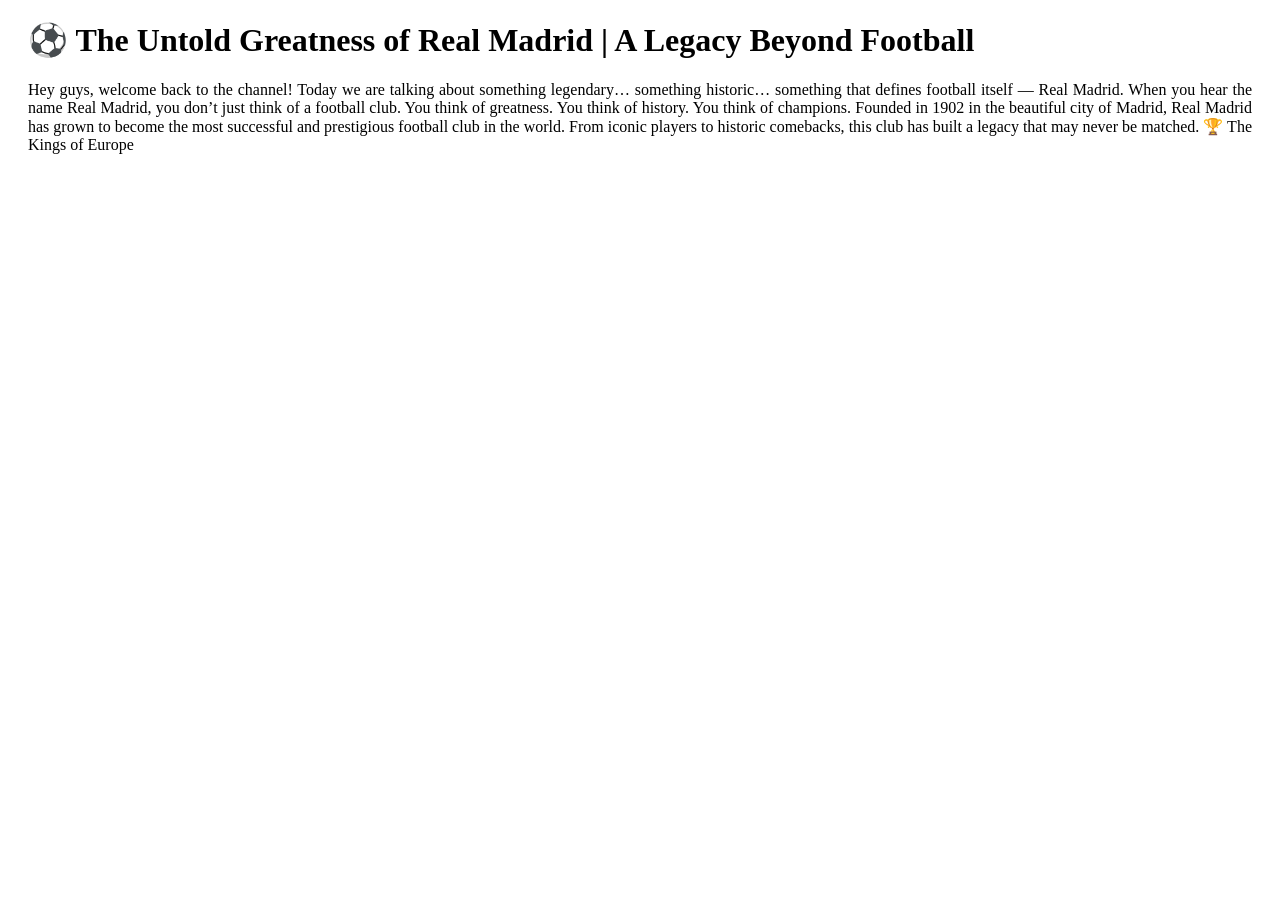
==== hi.html @ dbdda936 "Creating A Vlog Website" ====
<!DOCTYPE html>
<html lang="en">
<head>
    <meta charset="UTF-8">
    <meta name="viewport" content="width=device-width, initial-scale=1.0">
    <title>REAL MADRID</title>
    <style>
        .hi{
            margin:20px;
            text-align: justify;
        }
    </style>
</head>
<body>
    <div class="hi">
        <h1>⚽ The Untold Greatness of Real Madrid | A Legacy Beyond Football
</h1>
        <P>

Hey guys, welcome back to the channel!
Today we are talking about something legendary… something historic… something that defines football itself — Real Madrid.

When you hear the name Real Madrid, you don’t just think of a football club. You think of greatness. You think of history. You think of champions.

Founded in 1902 in the beautiful city of Madrid, Real Madrid has grown to become the most successful and prestigious football club in the world. From iconic players to historic comebacks, this club has built a legacy that may never be matched.

🏆 The Kings of Europe</Pi>
    </div>
</body>
</html>
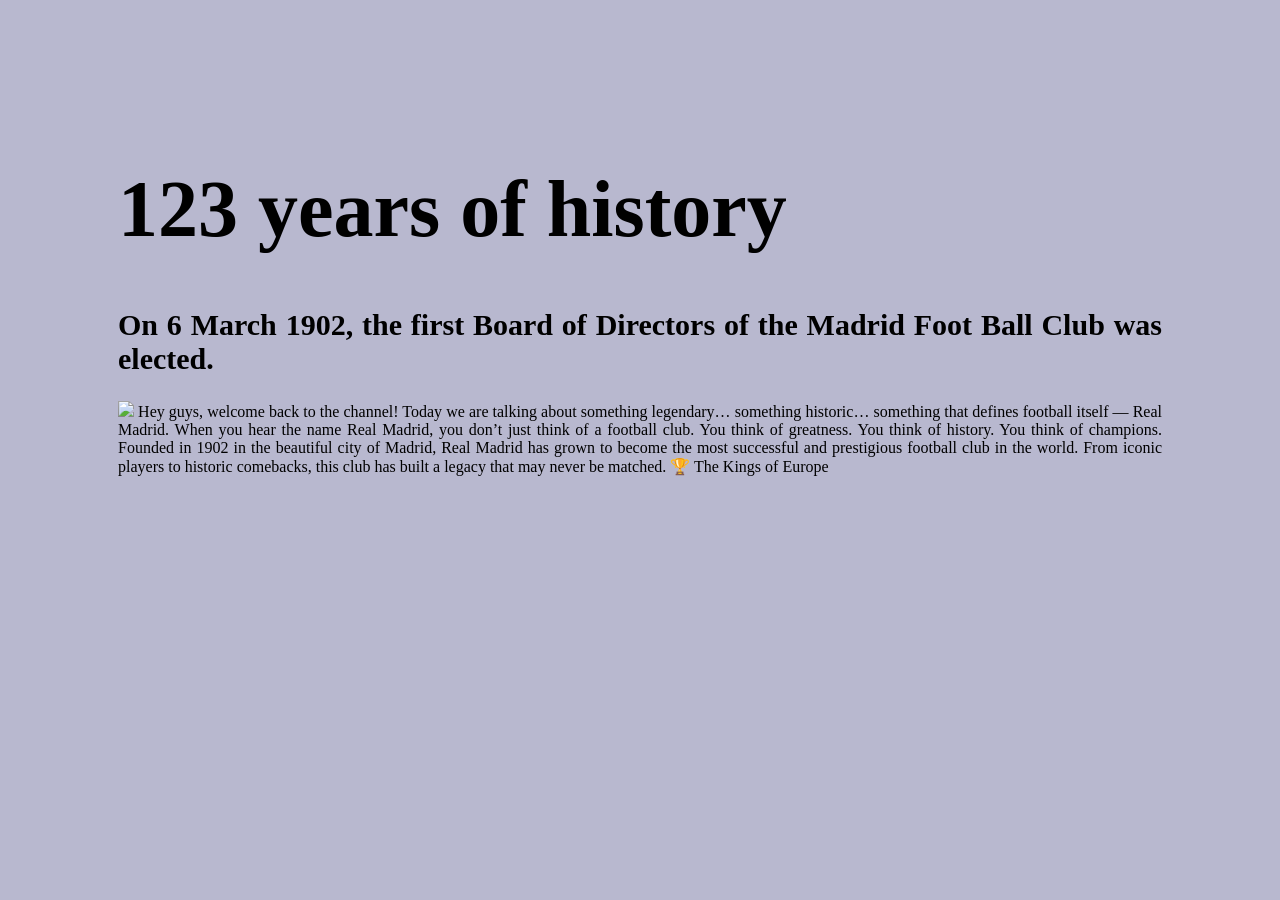
==== commit f3206a2b: "some changes" ====
--- a/hi.html
+++ b/hi.html
@@ -5,17 +5,22 @@
     <meta name="viewport" content="width=device-width, initial-scale=1.0">
     <title>REAL MADRID</title>
     <style>
+        *{
+            background-color:rgb(184, 184, 207);
+        }
         .hi{
-            margin:20px;
+            margin:70px;
+            padding: 40px;
             text-align: justify;
         }
     </style>
 </head>
 <body>
     <div class="hi">
-        <h1>⚽ The Untold Greatness of Real Madrid | A Legacy Beyond Football
-</h1>
-        <P>
+        <h1 style="font-size: 80px;">123 years of history</h1>
+        <h2 style="font-size: 30px;">
+On 6 March 1902, the first Board of Directors of the Madrid Foot Ball Club was elected.</h1>
+        <P><img text-align="center" width="300px" src="https://assets.realmadrid.com/is/image/realmadrid/ND-COPAS-DE-EUROPA-DECIMOQUINTA-SALA-DE-JUNTAS_2PC9815?$Desktop$&fit=wrap&wid=1440">
 
 Hey guys, welcome back to the channel!
 Today we are talking about something legendary… something historic… something that defines football itself — Real Madrid.
@@ -24,7 +29,7 @@
 
 Founded in 1902 in the beautiful city of Madrid, Real Madrid has grown to become the most successful and prestigious football club in the world. From iconic players to historic comebacks, this club has built a legacy that may never be matched.
 
-🏆 The Kings of Europe</Pi>
+🏆 The Kings of Europe</P>
     </div>
 </body>
 </html>
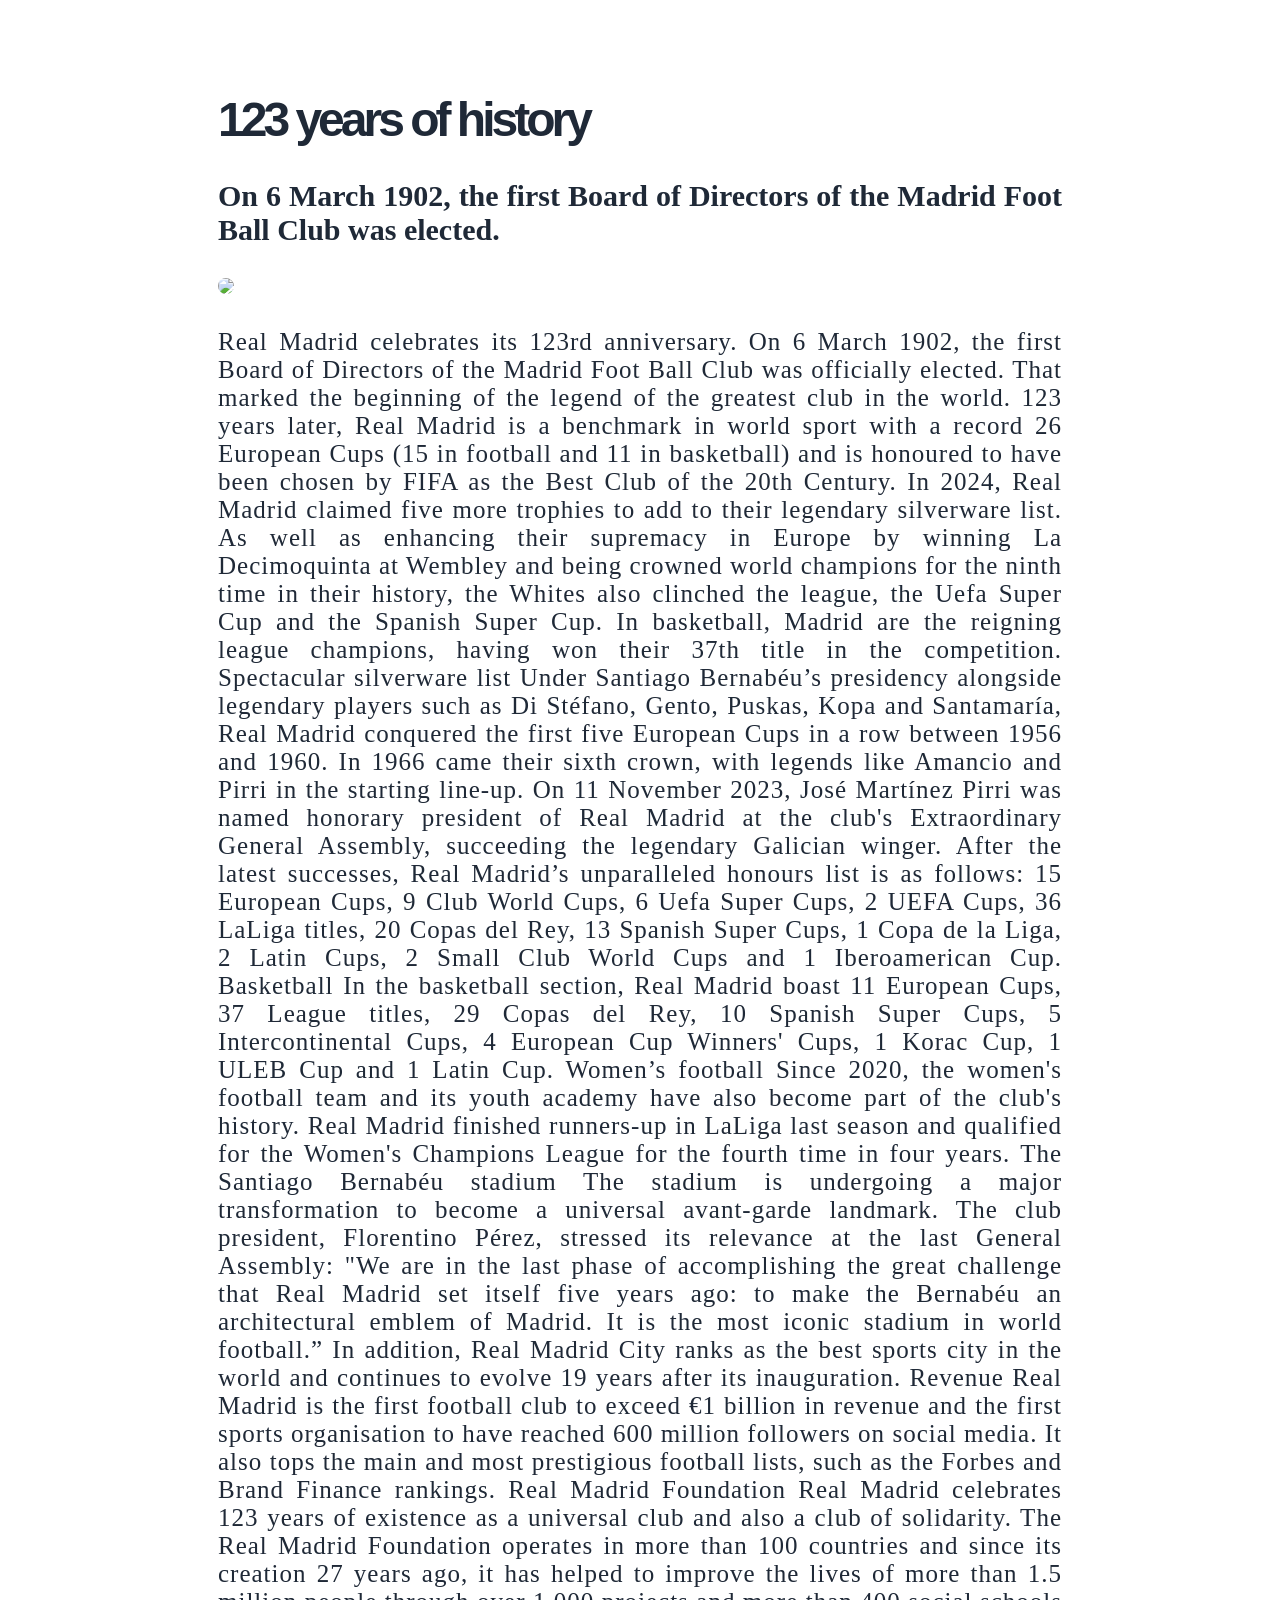
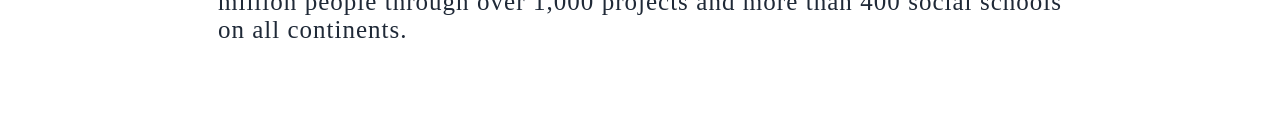
==== commit d460d001: "Adding picture and minimization the font size,color" ====
--- a/hi.html
+++ b/hi.html
@@ -6,30 +6,58 @@
     <title>REAL MADRID</title>
     <style>
         *{
-            background-color:rgb(184, 184, 207);
+            background-color:white;
         }
         .hi{
-            margin:70px;
+            margin:20px 170px 20px 170px;
             padding: 40px;
             text-align: justify;
+            color: #1F2937;
+        }
+        img{
+            text-align: center;
+            border-radius: 30px;
+            width: 830px;
+
+        }
+        p{
+            font-size: 25px;
+            color: #1F2937;
+            letter-spacing: 1px
         }
     </style>
 </head>
 <body>
     <div class="hi">
-        <h1 style="font-size: 80px;">123 years of history</h1>
+        <h1 style="font-size: 50px;font-family: 'Arial', sans-serif;font-weight: 800;letter-spacing: -4px;font-size: 48px;">123 years of history</h1>
         <h2 style="font-size: 30px;">
 On 6 March 1902, the first Board of Directors of the Madrid Foot Ball Club was elected.</h1>
-        <P><img text-align="center" width="300px" src="https://assets.realmadrid.com/is/image/realmadrid/ND-COPAS-DE-EUROPA-DECIMOQUINTA-SALA-DE-JUNTAS_2PC9815?$Desktop$&fit=wrap&wid=1440">
+        <P><img src="https://assets.realmadrid.com/is/image/realmadrid/ND-COPAS-DE-EUROPA-DECIMOQUINTA-SALA-DE-JUNTAS_2PC9815?$Desktop$&fit=wrap&wid=1440"><br><br>
+        Real Madrid celebrates its 123rd anniversary. On 6 March 1902, the first Board of Directors of the Madrid Foot Ball Club was officially elected. That marked the beginning of the legend of the greatest club in the world. 123 years later, Real Madrid is a benchmark in world sport with a record 26 European Cups (15 in football and 11 in basketball) and is honoured to have been chosen by FIFA as the Best Club of the 20th Century.
 
-Hey guys, welcome back to the channel!
-Today we are talking about something legendary… something historic… something that defines football itself — Real Madrid.
 
-When you hear the name Real Madrid, you don’t just think of a football club. You think of greatness. You think of history. You think of champions.
+In 2024, Real Madrid claimed five more trophies to add to their legendary silverware list. As well as enhancing their supremacy in Europe by winning La Decimoquinta at Wembley and being crowned world champions for the ninth time in their history, the Whites also clinched the league, the Uefa Super Cup and the Spanish Super Cup. In basketball, Madrid are the reigning league champions, having won their 37th title in the competition.
+ 
+Spectacular silverware list
+Under Santiago Bernabéu’s presidency alongside legendary players such as Di Stéfano, Gento, Puskas, Kopa and Santamaría, Real Madrid conquered the first five European Cups in a row between 1956 and 1960. In 1966 came their sixth crown, with legends like Amancio and Pirri in the starting line-up. On 11 November 2023, José Martínez Pirri was named honorary president of Real Madrid at the club's Extraordinary General Assembly, succeeding the legendary Galician winger.
 
-Founded in 1902 in the beautiful city of Madrid, Real Madrid has grown to become the most successful and prestigious football club in the world. From iconic players to historic comebacks, this club has built a legacy that may never be matched.
+After the latest successes, Real Madrid’s unparalleled honours list is as follows: 15 European Cups, 9 Club World Cups, 6 Uefa Super Cups, 2 UEFA Cups, 36 LaLiga titles, 20 Copas del Rey, 13 Spanish Super Cups, 1 Copa de la Liga, 2 Latin Cups, 2 Small Club World Cups and 1 Iberoamerican Cup.
+ 
+Basketball
+In the basketball section, Real Madrid boast 11 European Cups, 37 League titles, 29 Copas del Rey, 10 Spanish Super Cups, 5 Intercontinental Cups, 4 European Cup Winners' Cups, 1 Korac Cup, 1 ULEB Cup and 1 Latin Cup.
+ 
+Women’s football
+Since 2020, the women's football team and its youth academy have also become part of the club's history. Real Madrid finished runners-up in LaLiga last season and qualified for the Women's Champions League for the fourth time in four years.
 
-🏆 The Kings of Europe</P>
+The Santiago Bernabéu stadium
+The stadium is undergoing a major transformation to become a universal avant-garde landmark. The club president, Florentino Pérez, stressed its relevance at the last General Assembly: "We are in the last phase of accomplishing the great challenge that Real Madrid set itself five years ago: to make the Bernabéu an architectural emblem of Madrid. It is the most iconic stadium in world football.” In addition, Real Madrid City ranks as the best sports city in the world and continues to evolve 19 years after its inauguration.
+ 
+Revenue
+Real Madrid is the first football club to exceed €1 billion in revenue and the first sports organisation to have reached 600 million followers on social media. It also tops the main and most prestigious football lists, such as the Forbes and Brand Finance rankings.
+
+Real Madrid Foundation
+Real Madrid celebrates 123 years of existence as a universal club and also a club of solidarity. The Real Madrid Foundation operates in more than 100 countries and since its creation 27 years ago, it has helped to improve the lives of more than 1.5 million people through over 1,000 projects and more than 400 social schools on all continents.
+</P>
     </div>
 </body>
 </html>
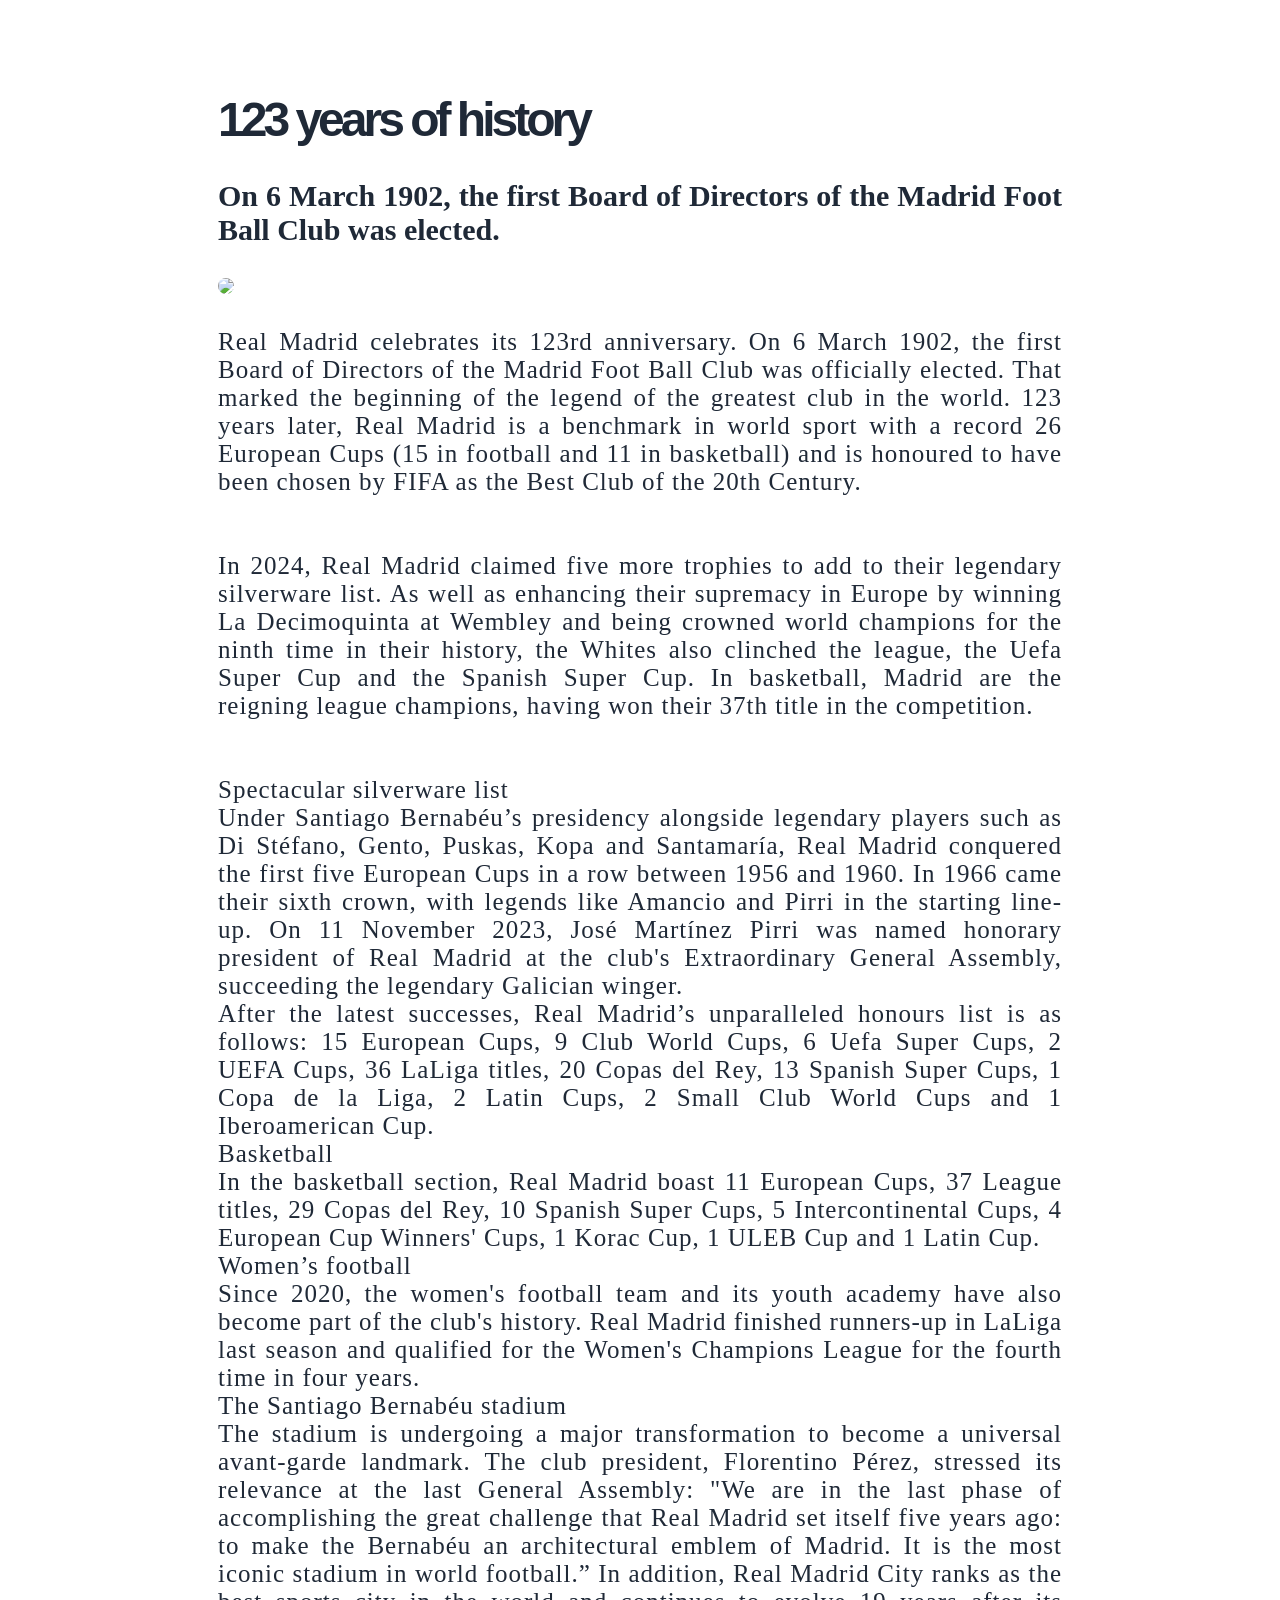
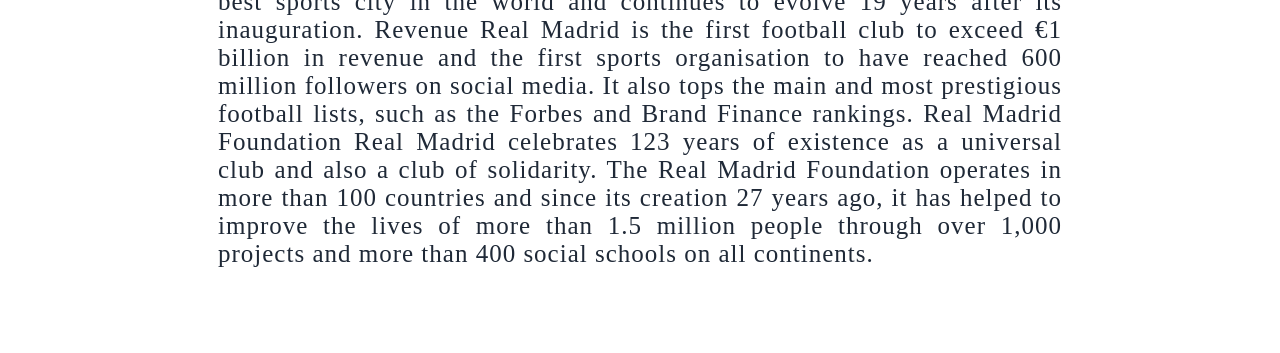
==== commit 6ad4b78a: "some changes" ====
--- a/hi.html
+++ b/hi.html
@@ -33,23 +33,23 @@
         <h2 style="font-size: 30px;">
 On 6 March 1902, the first Board of Directors of the Madrid Foot Ball Club was elected.</h1>
         <P><img src="https://assets.realmadrid.com/is/image/realmadrid/ND-COPAS-DE-EUROPA-DECIMOQUINTA-SALA-DE-JUNTAS_2PC9815?$Desktop$&fit=wrap&wid=1440"><br><br>
-        Real Madrid celebrates its 123rd anniversary. On 6 March 1902, the first Board of Directors of the Madrid Foot Ball Club was officially elected. That marked the beginning of the legend of the greatest club in the world. 123 years later, Real Madrid is a benchmark in world sport with a record 26 European Cups (15 in football and 11 in basketball) and is honoured to have been chosen by FIFA as the Best Club of the 20th Century.
+        Real Madrid celebrates its 123rd anniversary. On 6 March 1902, the first Board of Directors of the Madrid Foot Ball Club was officially elected. That marked the beginning of the legend of the greatest club in the world. 123 years later, Real Madrid is a benchmark in world sport with a record 26 European Cups (15 in football and 11 in basketball) and is honoured to have been chosen by FIFA as the Best Club of the 20th Century.<br><br><br>
 
 
-In 2024, Real Madrid claimed five more trophies to add to their legendary silverware list. As well as enhancing their supremacy in Europe by winning La Decimoquinta at Wembley and being crowned world champions for the ninth time in their history, the Whites also clinched the league, the Uefa Super Cup and the Spanish Super Cup. In basketball, Madrid are the reigning league champions, having won their 37th title in the competition.
+In 2024, Real Madrid claimed five more trophies to add to their legendary silverware list. As well as enhancing their supremacy in Europe by winning La Decimoquinta at Wembley and being crowned world champions for the ninth time in their history, the Whites also clinched the league, the Uefa Super Cup and the Spanish Super Cup. In basketball, Madrid are the reigning league champions, having won their 37th title in the competition.<br><br><br>
  
-Spectacular silverware list
-Under Santiago Bernabéu’s presidency alongside legendary players such as Di Stéfano, Gento, Puskas, Kopa and Santamaría, Real Madrid conquered the first five European Cups in a row between 1956 and 1960. In 1966 came their sixth crown, with legends like Amancio and Pirri in the starting line-up. On 11 November 2023, José Martínez Pirri was named honorary president of Real Madrid at the club's Extraordinary General Assembly, succeeding the legendary Galician winger.
+Spectacular silverware list<br>
+Under Santiago Bernabéu’s presidency alongside legendary players such as Di Stéfano, Gento, Puskas, Kopa and Santamaría, Real Madrid conquered the first five European Cups in a row between 1956 and 1960. In 1966 came their sixth crown, with legends like Amancio and Pirri in the starting line-up. On 11 November 2023, José Martínez Pirri was named honorary president of Real Madrid at the club's Extraordinary General Assembly, succeeding the legendary Galician winger.<br>
 
-After the latest successes, Real Madrid’s unparalleled honours list is as follows: 15 European Cups, 9 Club World Cups, 6 Uefa Super Cups, 2 UEFA Cups, 36 LaLiga titles, 20 Copas del Rey, 13 Spanish Super Cups, 1 Copa de la Liga, 2 Latin Cups, 2 Small Club World Cups and 1 Iberoamerican Cup.
+After the latest successes, Real Madrid’s unparalleled honours list is as follows: 15 European Cups, 9 Club World Cups, 6 Uefa Super Cups, 2 UEFA Cups, 36 LaLiga titles, 20 Copas del Rey, 13 Spanish Super Cups, 1 Copa de la Liga, 2 Latin Cups, 2 Small Club World Cups and 1 Iberoamerican Cup.<br>
  
-Basketball
-In the basketball section, Real Madrid boast 11 European Cups, 37 League titles, 29 Copas del Rey, 10 Spanish Super Cups, 5 Intercontinental Cups, 4 European Cup Winners' Cups, 1 Korac Cup, 1 ULEB Cup and 1 Latin Cup.
+Basketball<br>
+In the basketball section, Real Madrid boast 11 European Cups, 37 League titles, 29 Copas del Rey, 10 Spanish Super Cups, 5 Intercontinental Cups, 4 European Cup Winners' Cups, 1 Korac Cup, 1 ULEB Cup and 1 Latin Cup.<br>
  
-Women’s football
-Since 2020, the women's football team and its youth academy have also become part of the club's history. Real Madrid finished runners-up in LaLiga last season and qualified for the Women's Champions League for the fourth time in four years.
+Women’s football<br>
+Since 2020, the women's football team and its youth academy have also become part of the club's history. Real Madrid finished runners-up in LaLiga last season and qualified for the Women's Champions League for the fourth time in four years.<br>
 
-The Santiago Bernabéu stadium
+The Santiago Bernabéu stadium<br>
 The stadium is undergoing a major transformation to become a universal avant-garde landmark. The club president, Florentino Pérez, stressed its relevance at the last General Assembly: "We are in the last phase of accomplishing the great challenge that Real Madrid set itself five years ago: to make the Bernabéu an architectural emblem of Madrid. It is the most iconic stadium in world football.” In addition, Real Madrid City ranks as the best sports city in the world and continues to evolve 19 years after its inauguration.
  
 Revenue
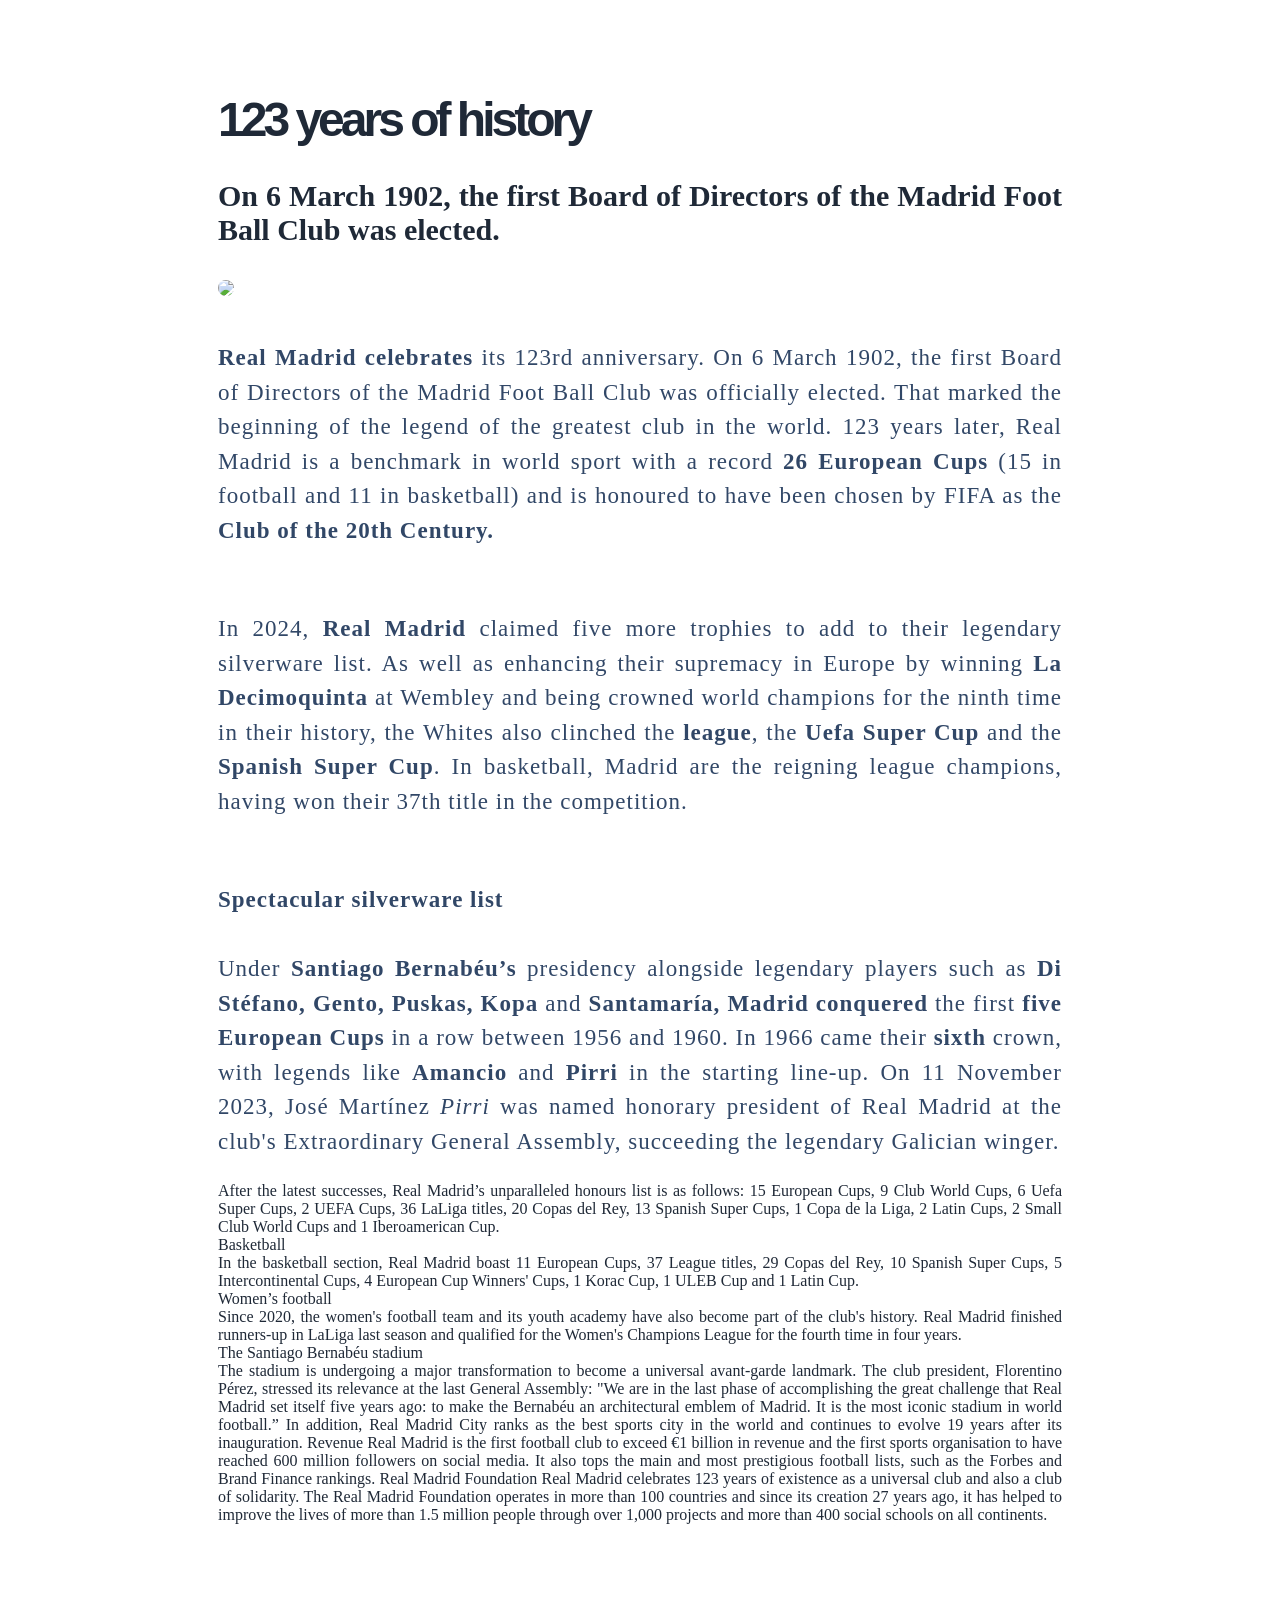
==== commit e9c75bed: "Add strong tag in word of the paragraph and edit the color,line spacing of the paragraph" ====
--- a/hi.html
+++ b/hi.html
@@ -16,14 +16,16 @@
         }
         img{
             text-align: center;
-            border-radius: 30px;
+            border-radius: 40px;
             width: 830px;
 
         }
         p{
-            font-size: 25px;
-            color: #1F2937;
-            letter-spacing: 1px
+            font-size: 23px;
+            color: #314767;
+            letter-spacing: 1px;
+            min-height:100px ;
+            line-height: 1.5;
         }
     </style>
 </head>
@@ -33,13 +35,13 @@
         <h2 style="font-size: 30px;">
 On 6 March 1902, the first Board of Directors of the Madrid Foot Ball Club was elected.</h1>
         <P><img src="https://assets.realmadrid.com/is/image/realmadrid/ND-COPAS-DE-EUROPA-DECIMOQUINTA-SALA-DE-JUNTAS_2PC9815?$Desktop$&fit=wrap&wid=1440"><br><br>
-        Real Madrid celebrates its 123rd anniversary. On 6 March 1902, the first Board of Directors of the Madrid Foot Ball Club was officially elected. That marked the beginning of the legend of the greatest club in the world. 123 years later, Real Madrid is a benchmark in world sport with a record 26 European Cups (15 in football and 11 in basketball) and is honoured to have been chosen by FIFA as the Best Club of the 20th Century.<br><br><br>
+        <strong>Real Madrid celebrates</strong> its 123rd anniversary. On 6 March 1902, the first Board of Directors of the Madrid Foot Ball Club was officially elected. That marked the beginning of the legend of the greatest club in the world. 123 years later, Real Madrid is a benchmark in world sport with a record <strong>26 European Cups</strong> (15 in football and 11 in basketball) and is honoured to have been chosen by FIFA as the <strong>Club of the 20th Century.</strong></P><br>
 
 
-In 2024, Real Madrid claimed five more trophies to add to their legendary silverware list. As well as enhancing their supremacy in Europe by winning La Decimoquinta at Wembley and being crowned world champions for the ninth time in their history, the Whites also clinched the league, the Uefa Super Cup and the Spanish Super Cup. In basketball, Madrid are the reigning league champions, having won their 37th title in the competition.<br><br><br>
+<p>In 2024, <strong>Real Madrid</strong> claimed five more trophies to add to their legendary silverware list. As well as enhancing their supremacy in Europe by winning <strong>La Decimoquinta</strong> at Wembley and being crowned world champions for the ninth time in their history, the Whites also clinched the <strong>league</strong>, the <strong>Uefa Super Cup</strong> and the <strong>Spanish Super Cup</strong>. In basketball, Madrid are the reigning league champions, having won their 37th title in the competition.</p><br>
  
-Spectacular silverware list<br>
-Under Santiago Bernabéu’s presidency alongside legendary players such as Di Stéfano, Gento, Puskas, Kopa and Santamaría, Real Madrid conquered the first five European Cups in a row between 1956 and 1960. In 1966 came their sixth crown, with legends like Amancio and Pirri in the starting line-up. On 11 November 2023, José Martínez Pirri was named honorary president of Real Madrid at the club's Extraordinary General Assembly, succeeding the legendary Galician winger.<br>
+<p><strong>Spectacular silverware list</strong><br><br>
+Under <strong>Santiago Bernabéu’s</strong> presidency alongside legendary players such as <strong>Di Stéfano, Gento, Puskas, Kopa</strong> and <strong>Santamaría, Madrid conquered</strong> the first <strong>five European Cups</strong> in a row between 1956 and 1960. In 1966 came their <strong>sixth</strong> crown, with legends like <strong>Amancio</strong> and <strong>Pirri</strong> in the starting line-up. On 11 November 2023, José Martínez <em>Pirri</em> was named honorary president of Real Madrid at the club's Extraordinary General Assembly, succeeding the legendary Galician winger.</p>
 
 After the latest successes, Real Madrid’s unparalleled honours list is as follows: 15 European Cups, 9 Club World Cups, 6 Uefa Super Cups, 2 UEFA Cups, 36 LaLiga titles, 20 Copas del Rey, 13 Spanish Super Cups, 1 Copa de la Liga, 2 Latin Cups, 2 Small Club World Cups and 1 Iberoamerican Cup.<br>
  
